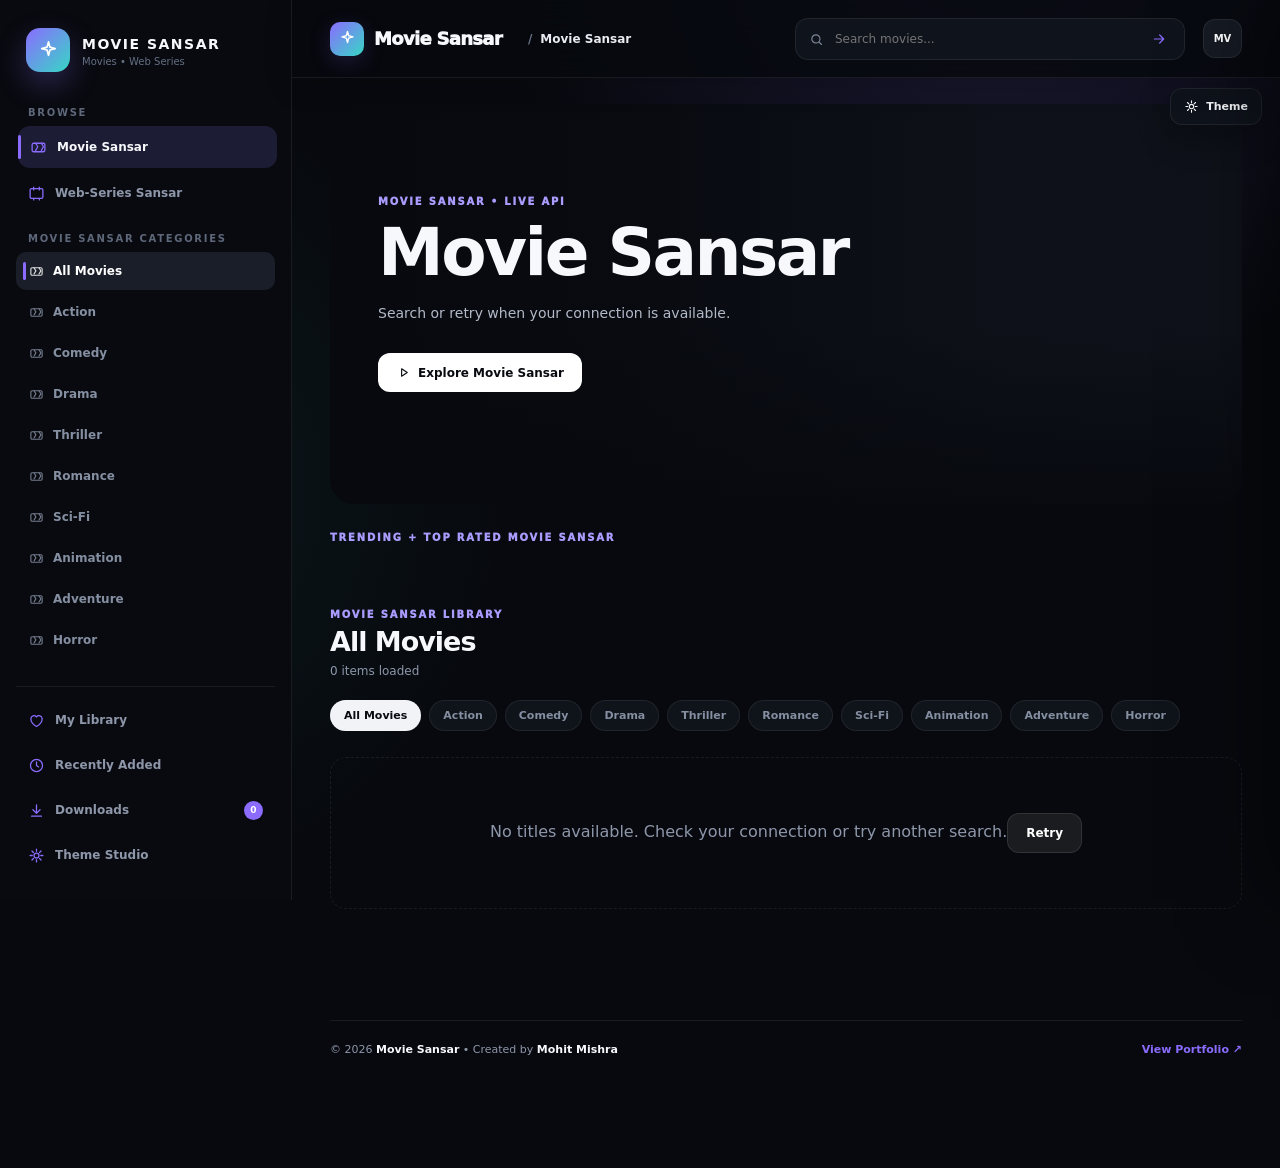
==== index.html @ 09261bdf "Replace old Music project with Movie Sansar v7 Android app and APK build" ====
<!doctype html><html><head><meta charset="utf-8"><meta name="viewport" content="width=device-width,initial-scale=1"><meta name="theme-color" content="#07090e"><meta name="mobile-web-app-capable" content="yes"><link rel="manifest" href="manifest.json"><link rel="icon" href="icon.svg" type="image/svg+xml"><meta http-equiv="refresh" content="0; url=movies.html"><title>Movie Sansar</title><link rel="preconnect" href="https://api.themoviedb.org"><link rel="preconnect" href="https://image.tmdb.org" crossorigin></head><body><p>Opening Movies…</p><script>location.replace("movies.html")</script></body></html>
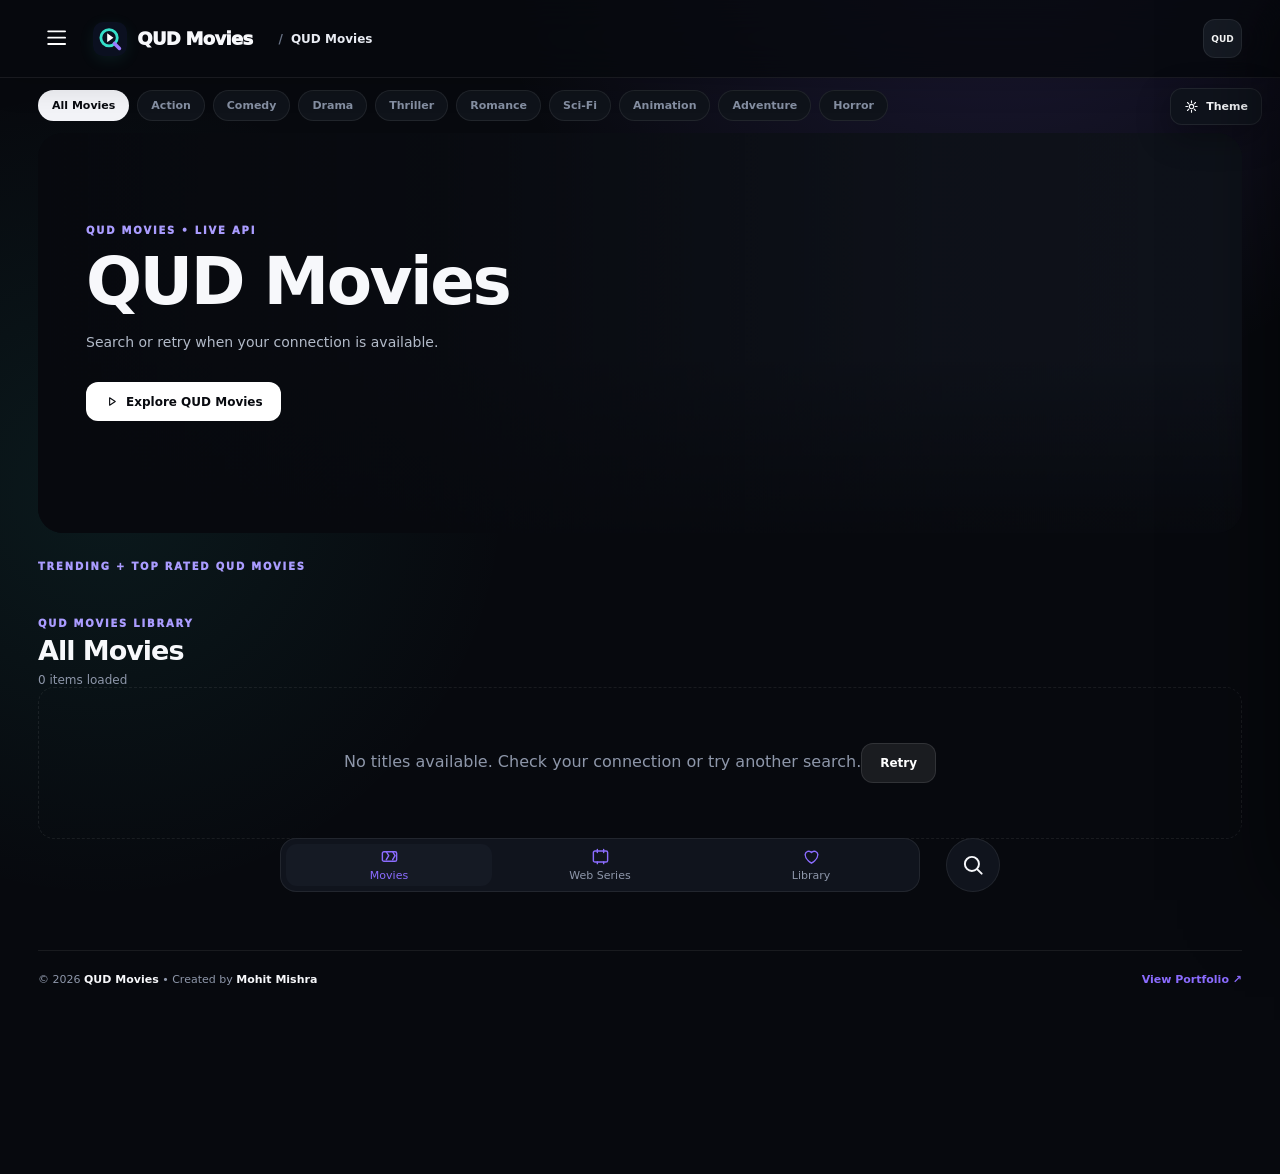
==== commit e3e497d9: "v13: QUD Movies brand identity and adaptive cinema Q launcher icon" ====
--- a/index.html
+++ b/index.html
@@ -1 +1 @@
-<!doctype html><html><head><meta charset="utf-8"><meta name="viewport" content="width=device-width,initial-scale=1"><meta name="theme-color" content="#07090e"><meta name="mobile-web-app-capable" content="yes"><link rel="manifest" href="manifest.json"><link rel="icon" href="icon.svg" type="image/svg+xml"><meta http-equiv="refresh" content="0; url=movies.html"><title>Movie Sansar</title><link rel="preconnect" href="https://api.themoviedb.org"><link rel="preconnect" href="https://image.tmdb.org" crossorigin></head><body><p>Opening Movies…</p><script>location.replace("movies.html")</script></body></html>+<!doctype html><html><head><meta charset="utf-8"><meta name="viewport" content="width=device-width,initial-scale=1"><meta name="theme-color" content="#07090e"><meta name="mobile-web-app-capable" content="yes"><link rel="manifest" href="manifest.json"><link rel="icon" href="icon.svg" type="image/svg+xml"><meta http-equiv="refresh" content="0; url=movies.html"><title>QUD Movies</title><link rel="preconnect" href="https://api.themoviedb.org"><link rel="preconnect" href="https://image.tmdb.org" crossorigin></head><body><p>Opening Movies…</p><script>location.replace("movies.html")</script></body></html>
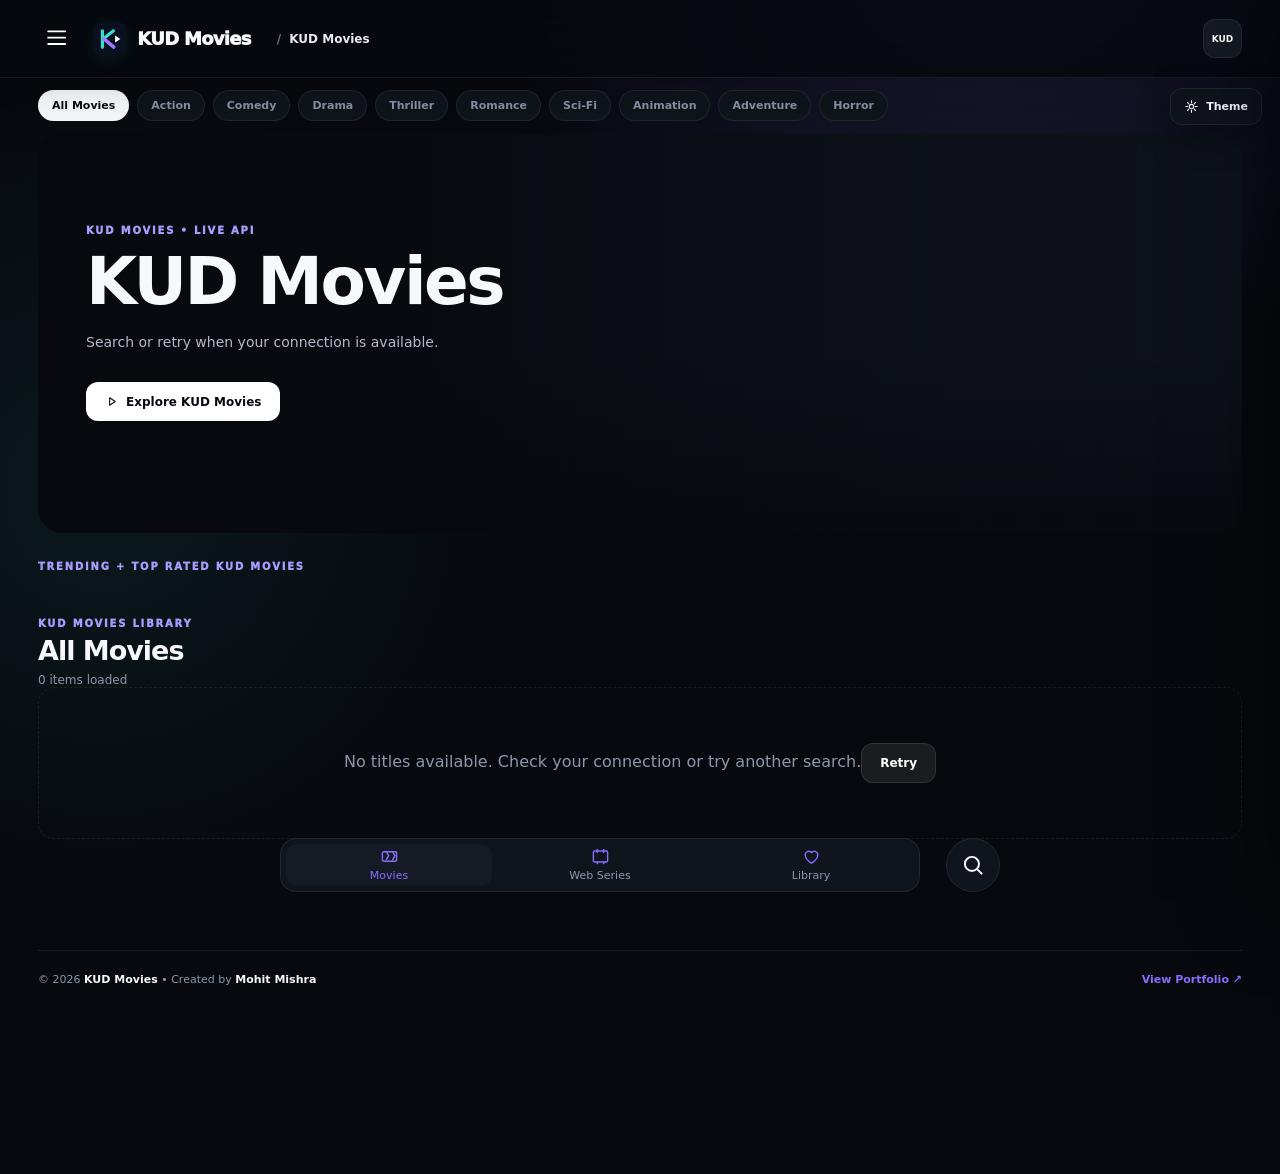
==== commit ff844c34: "Correct company brand to KUD Movies and replace Q icon with K/play mark (v14)" ====
--- a/index.html
+++ b/index.html
@@ -1 +1 @@
-<!doctype html><html><head><meta charset="utf-8"><meta name="viewport" content="width=device-width,initial-scale=1"><meta name="theme-color" content="#07090e"><meta name="mobile-web-app-capable" content="yes"><link rel="manifest" href="manifest.json"><link rel="icon" href="icon.svg" type="image/svg+xml"><meta http-equiv="refresh" content="0; url=movies.html"><title>QUD Movies</title><link rel="preconnect" href="https://api.themoviedb.org"><link rel="preconnect" href="https://image.tmdb.org" crossorigin></head><body><p>Opening Movies…</p><script>location.replace("movies.html")</script></body></html>+<!doctype html><html><head><meta charset="utf-8"><meta name="viewport" content="width=device-width,initial-scale=1"><meta name="theme-color" content="#07090e"><meta name="mobile-web-app-capable" content="yes"><link rel="manifest" href="manifest.json"><link rel="icon" href="icon.svg" type="image/svg+xml"><meta http-equiv="refresh" content="0; url=movies.html"><title>KUD Movies</title><link rel="preconnect" href="https://api.themoviedb.org"><link rel="preconnect" href="https://image.tmdb.org" crossorigin></head><body><p>Opening Movies…</p><script>location.replace("movies.html")</script></body></html>
